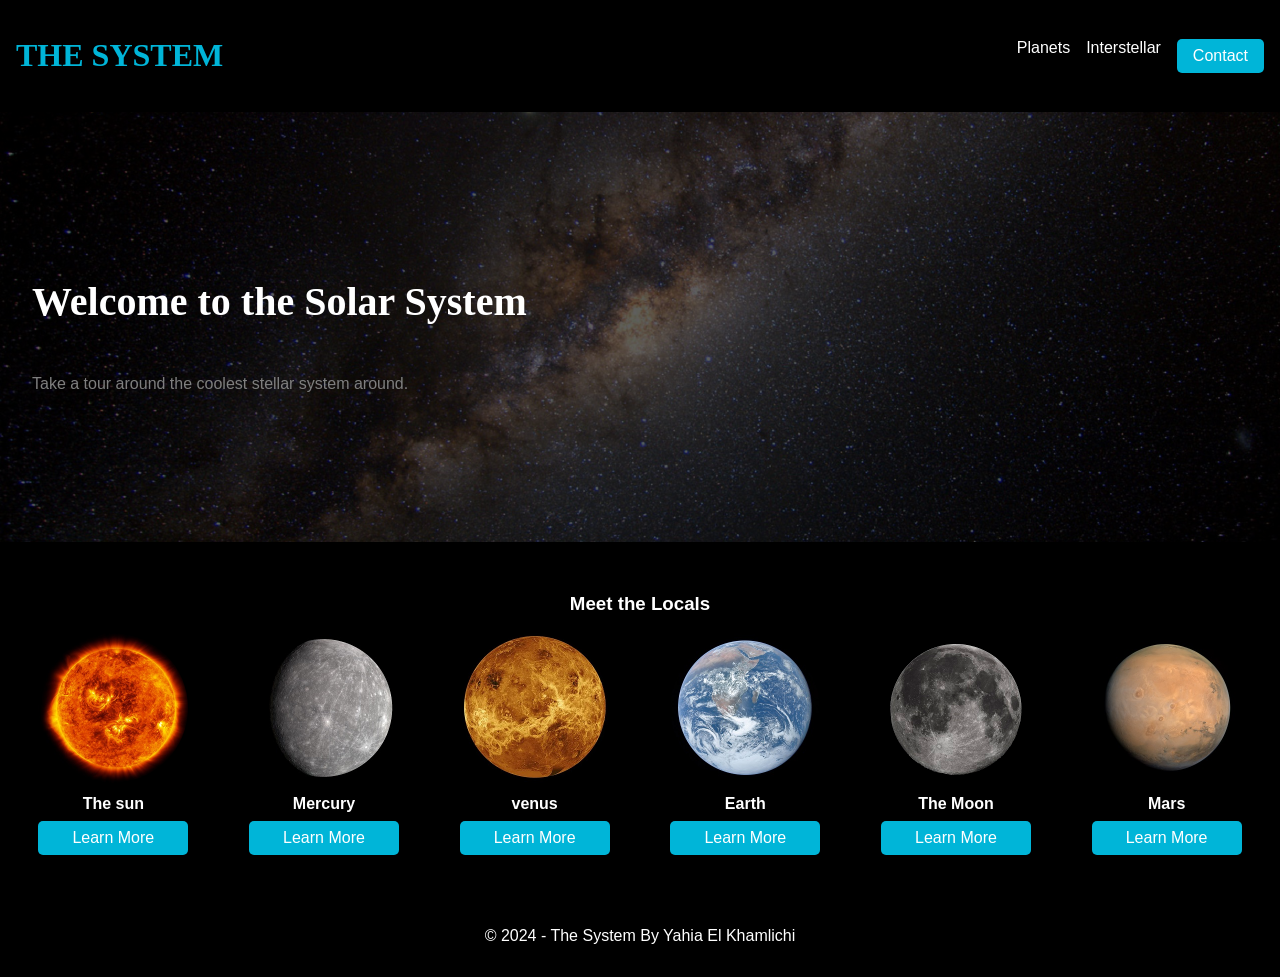
==== inex.html @ 2c91d829 "final commit i guess" ====
<!DOCTYPE html>
<html lang="en">
<head>
    <meta charset="UTF-8">
    <meta name="viewport" content="width=device-width, initial-scale=1.0">
    <title>The System Magazine</title>
    <link rel="stylesheet" href="styles.css">
</head>
<body>
    <header>
        <h1 class="highlight">THE SYSTEM</h1>
        <nav>
            <ul>
                <li><a href="#">Planets</a></li>
                <li><a href="#">Interstellar</a></li>
                <li><a href="#" class="contact-link">Contact</a></li> 
            </ul>
        </nav>
    </header>
    <section class="hero">
        <h2>Welcome to the <span class="color-shift">Solar System</span></h2>
        <p>Take a tour around the coolest stellar system around.</p>
    </section>
    <section class="locals">
        <h3>Meet the Locals</h3>
        <div class="planets">
            <article>
                <img src="images/sun.jpg" alt="The Sun">
                <div class="planet-name">The sun</div>
                <a class="learn-more" href="https://en.wikipedia.org/wiki/Sun">Learn More</a>
            </article>
            <article>
                <img src="images/mercury.jpg" alt="Mercury">
                <div class="planet-name">Mercury</div>
                <a class="learn-more" href="https://fr.wikipedia.org/wiki/Mercure_(planète)">Learn More</a>
            </article>
            <article>
                <img src="images/venus.jpg" alt="Venus">
                <div class="planet-name">venus</div>
                <a class="learn-more" href="https://en.wikipedia.org/wiki/Venus">Learn More</a>
            </article>
            <article>
                <img src="images/earth.jpg" alt="Earth">
                <div class="planet-name">Earth</div>
                <a class="learn-more" href="https://fr.wikipedia.org/wiki/Earth">Learn More</a>
            </article>
            <article>
                <img src="images/moon.jpg" alt="The Moon">
                <div class="planet-name">The Moon</div>
                <a class="learn-more" href="https://fr.wikipedia.org/wiki/Moon">Learn More</a>
            </article>
            <article>
                <img src="images/mars.jpg" alt="Mars">
                <div class="planet-name">Mars</div>
                <a class="learn-more" href="https://en.wikipedia.org/wiki/Mars">Learn More</a>
            </article>
        </div>
    </section>
    <footer>
        <p>&copy; 2024 - The System By Yahia El Khamlichi </p>
    </footer>
</body>
</html>
---- styles.css ----
:root {
    --primary-accent: #00b5d8;
}

body {
    background-color: #000;
    color: #fff;
    font-family: 'Lato', sans-serif;
    margin: 0;
    padding: 0;
}

header {
    display: flex;
    justify-content: space-between;
    align-items: center;
    padding: 1rem;
    background-color: #000;
}

header h1 {
    font-family: 'Playfair Display', serif;
    font-size: 2rem;
}

.highlight {
    position: relative;
    color: var(--primary-accent);
}

.highlight::after {
    content: '';
    position: absolute;
    bottom: 0;
    left: 0;
    width: 100%;
    height: 0.2em;
    background-color: var(--primary-accent);
    z-index: -1;
}

nav ul {
    list-style: none;
    display: flex;
    gap: 1rem;
}

nav a {
    text-decoration: none;
    color: #fff;
    transition: transform 0.2s;
}

nav a:hover {
    transform: scale(1.1);
}

.contact-link {
    display: inline-block;
    padding: 0.5rem 1rem;
    background-color: var(--primary-accent);
    color: #fff;
    text-decoration: none;
    border-radius: 5px;
    transition: transform 0.2s;
}

.contact-link:hover {
    transform: scale(1.1);
}

.hero {
    text-align: left;
    background-image: url('images/milky-way.jpg');
    background-size: cover;
    background-position: center;
    padding: 5rem 1rem;
    position: relative;
    color: white;
    display: flex;
    flex-direction: column;
    justify-content: center;
    height: 30vh;
    padding-left: 2rem;
}

.hero::after {
    content: '';
    position: absolute;
    top: 0;
    left: 0;
    right: 0;
    bottom: 0;
    background: rgba(0, 0, 0, 0.5);
}

.hero h2 {
    font-family: 'Playfair Display', serif;
    font-size: 2.5rem;
    position: relative;
    z-index: 1;
}

.color-shift {
    animation: colorShift 10s infinite alternate;
}

@keyframes colorShift {
    from {
        color: var(--primary-accent);
    }
    to {
        color: #fff;
    }
}

.locals {
    text-align: center;
    padding: 2rem 1rem;
}

.planets {
    display: flex;
    justify-content: space-around;
    flex-wrap: wrap;
    gap: 1rem;
}

.planets article {
    width: 150px;
}

.planets img {
    width: 100%;
    border-radius: 50%;
}

.planet-name {
    margin-top: 0.5rem;
    font-weight: bold;
    color: #fff; 
}

.learn-more {
    display: block;
    margin: 0.5rem 0;
    padding: 0.5rem;
    background-color: var(--primary-accent);
    color: #fff;
    text-decoration: none;
    border-radius: 5px;
    transition: transform 0.2s;
}

.learn-more:hover {
    transform: scale(1.1);
}


footer {
    text-align: center;
    padding: 1rem;
    background-color: #000;
}


@media (max-width: 900px) {
    .planets {
        flex-direction: column;
        align-items: center;
    }

    .hero {
        padding: 3rem 1rem;
        text-align: center;
        padding-left: 0;
    }

    .hero h2 {
        font-size: 2rem;
    }
}

@media (max-width: 500px) {
    .hero h2 {
        font-size: 1.5rem;
    }

    .hero {
        padding: 2rem 1rem;
    }
}
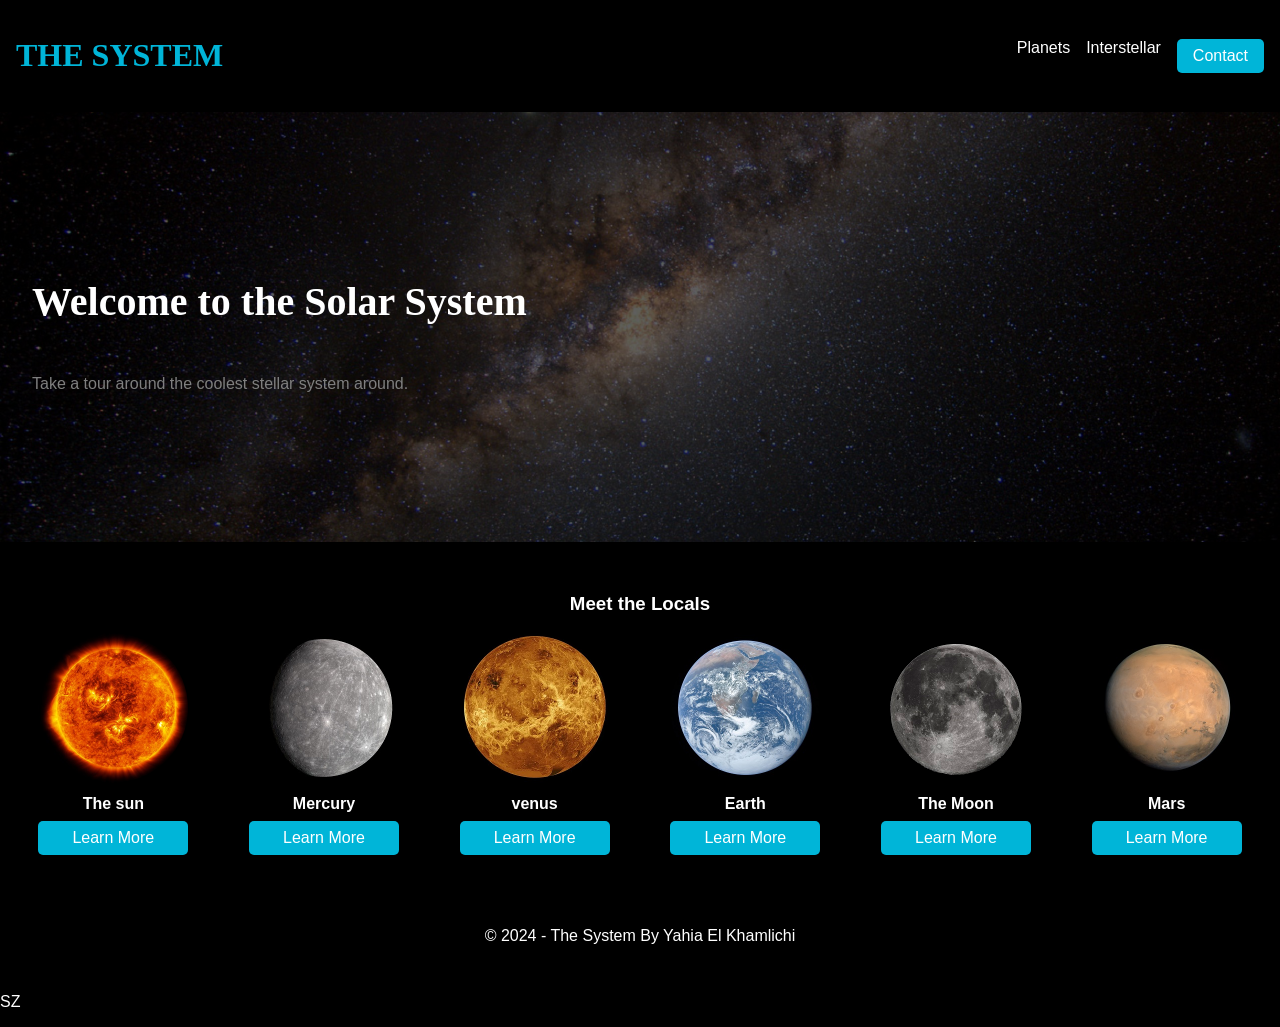
==== commit 581ab907: "GGD" ====
--- a/inex.html
+++ b/inex.html
@@ -59,5 +59,6 @@
     <footer>
         <p>&copy; 2024 - The System By Yahia El Khamlichi </p>
     </footer>
+    <P>SZ</P>
 </body>
 </html>
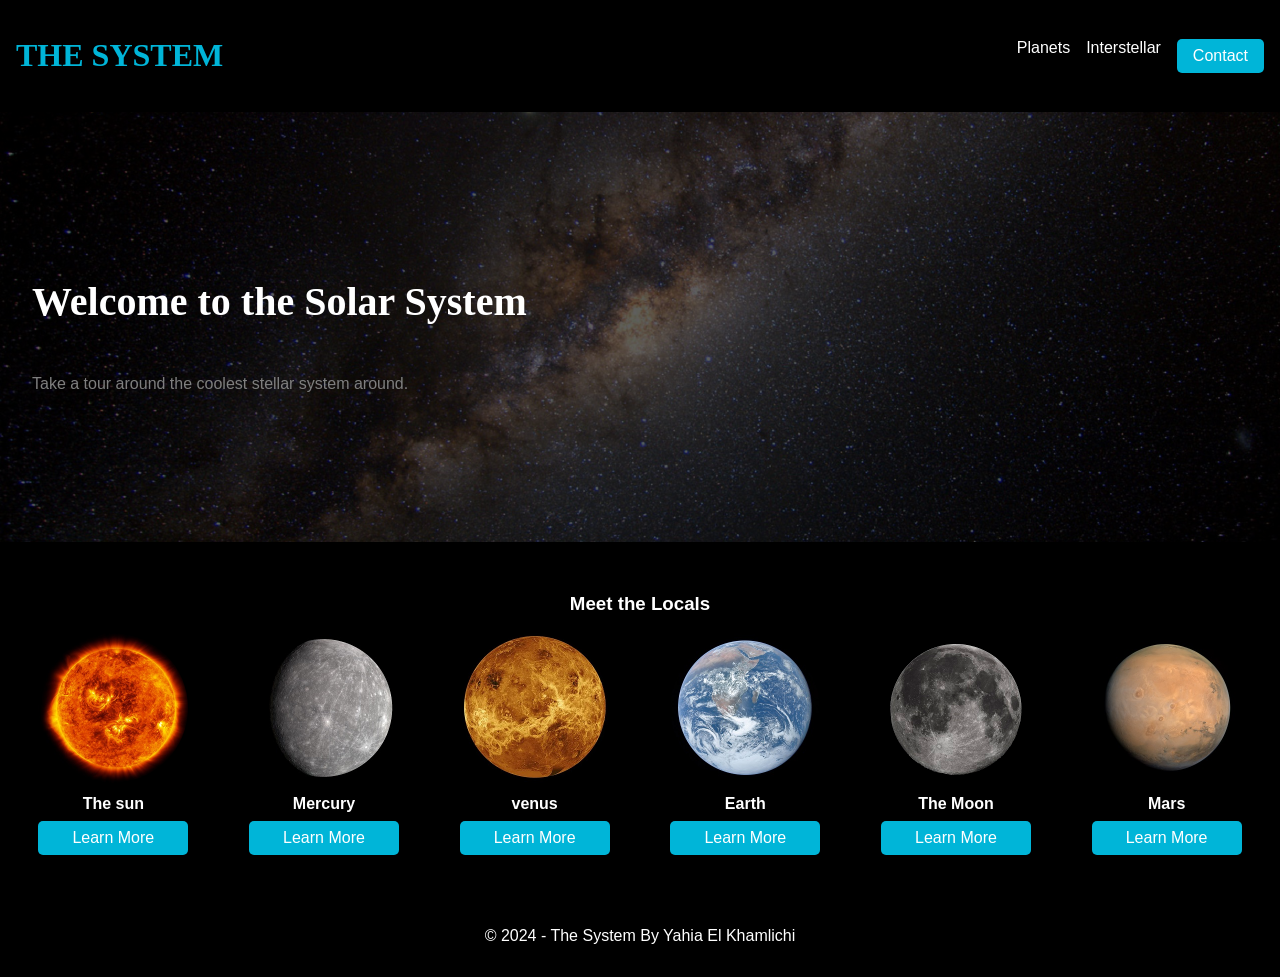
==== commit 40912623: "github link not working" ====
--- a/inex.html
+++ b/inex.html
@@ -59,6 +59,6 @@
     <footer>
         <p>&copy; 2024 - The System By Yahia El Khamlichi </p>
     </footer>
-    <P>SZ</P>
+   
 </body>
 </html>
